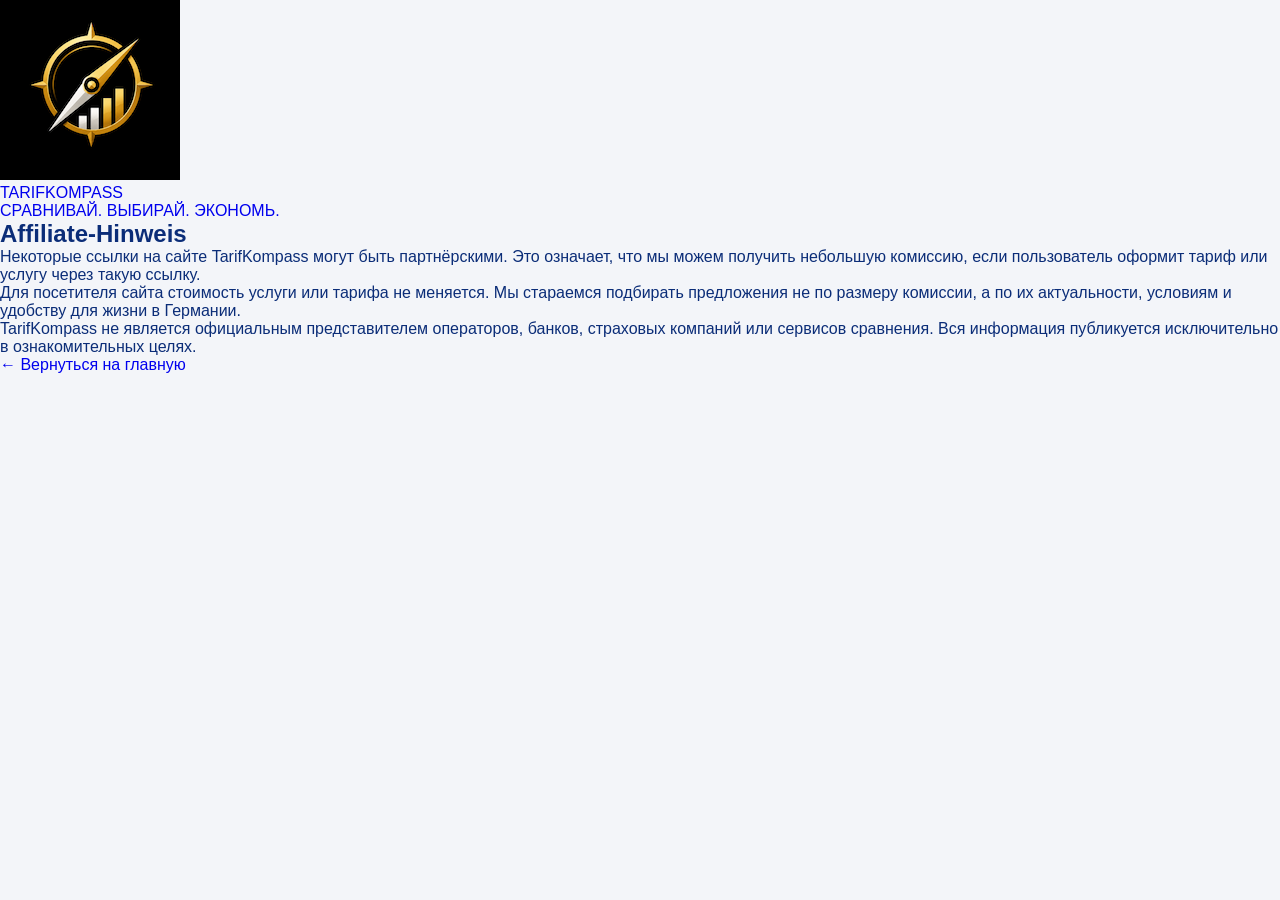
==== affiliate.html @ 52b6f0e2 "Update affiliate.html" ====
<!DOCTYPE html>
<html lang="ru">
<head>
  <meta charset="UTF-8">
  <meta name="viewport" content="width=device-width, initial-scale=1.0">

  <title>Affiliate-Hinweis | TarifKompass</title>

  <link rel="stylesheet" href="css/style.css">
</head>

<body>

<section class="simple-page">

  <header class="simple-header">

    <a href="index.html" class="simple-logo">

      <img src="images/apple-touch-icon.png" alt="Logo">

      <div>

        <div class="simple-logo-title">
          TARIF<span>KOMPASS</span>
        </div>

        <div class="simple-logo-subtitle">
          СРАВНИВАЙ. ВЫБИРАЙ. ЭКОНОМЬ.
        </div>

      </div>

    </a>

  </header>

  <div class="simple-content">

    <h1>
      Affiliate-Hinweis
    </h1>

    <p>
      Некоторые ссылки на сайте TarifKompass могут быть партнёрскими.
      Это означает, что мы можем получить небольшую комиссию,
      если пользователь оформит тариф или услугу через такую ссылку.
    </p>

    <p>
      Для посетителя сайта стоимость услуги или тарифа не меняется.
      Мы стараемся подбирать предложения не по размеру комиссии,
      а по их актуальности, условиям и удобству для жизни в Германии.
    </p>

    <p>
      TarifKompass не является официальным представителем операторов,
      банков, страховых компаний или сервисов сравнения.
      Вся информация публикуется исключительно в ознакомительных целях.
    </p>

    <a href="index.html" class="back-btn">
      ← Вернуться на главную
    </a>

  </div>

</section>

</body>
</html>
---- css/style.css ----
* {
  margin: 0;
  padding: 0;
  box-sizing: border-box;
}

body {
  font-family: Arial, sans-serif;
  background: #f3f5f9;
  color: #0b2d78;
  overflow-x: hidden;
}

a {
  text-decoration: none;
}

/* HERO */

.hero {
  background:
    linear-gradient(
      90deg,
      rgba(255,255,255,0.98) 0%,
      rgba(255,255,255,0.93) 34%,
      rgba(255,255,255,0.24) 66%,
      rgba(255,255,255,0.06) 100%
    ),
    url("../images/home-hero.webp");

  background-size: cover;
  background-position: center;

  border-bottom-left-radius: 48px;
  border-bottom-right-radius: 48px;

  padding: 28px 60px 120px;
  min-height: 720px;
}

/* HEADER */

.header {
  display: flex;
  align-items: flex-start;
  justify-content: space-between;
  gap: 28px;
  margin-bottom: 70px;
}

.logo {
  display: flex;
  align-items: center;
  gap: 16px;
}

.logo img {
  width: 72px;
  height: 72px;
}

.logo-title {
  font-size: 44px;
  line-height: 1;
  font-weight: 900;
  color: #0b2d78;
}

.logo-title span {
  color: #f4a400;
}

.logo-subtitle {
  margin-top: 8px;
  font-size: 13px;
  font-weight: 800;
  letter-spacing: 1.5px;
  color: #0b2d78;
}

/* NAVIGATION */

.top-nav {
  display: flex;
  align-items: center;
  gap: 12px;
  flex-wrap: wrap;
}

.nav-btn {
  color: white;
  font-size: 15px;
  font-weight: 800;
  padding: 15px 23px;
  border-radius: 12px;
  box-shadow: 0 6px 14px rgba(0,0,0,0.12);
  transition: 0.25s ease;
}

.nav-btn:hover {
  transform: translateY(-3px);
}

.nav-mobile {
  background: linear-gradient(135deg, #0b7cff, #0047ba);
}

.nav-internet {
  background: linear-gradient(135deg, #10c88a, #009967);
}

.nav-strom {
  background: linear-gradient(135deg, #ffbf1f, #f39b00);
}

/* GAS теперь под цвет большой карточки */
.nav-gas {
  background: linear-gradient(135deg, #39c6ff, #1296e8);
}

/* VPN чуть компактнее */
.nav-vpn {
  background: linear-gradient(135deg, #8545f6, #5b22bf);
  padding-left: 20px;
  padding-right: 20px;
  font-size: 14px;
}

/* LANGUAGE */

.lang-switch {
  display: flex;
  gap: 8px;
}

.lang-btn {
  width: 44px;
  height: 44px;
  border: none;
  border-radius: 10px;
  font-size: 15px;
  font-weight: 900;
  cursor: pointer;
  box-shadow: 0 6px 13px rgba(0,0,0,0.10);
}

.lang-btn.passive {
  background: white;
  color: #0b2d78;
}

.lang-btn.active {
  background: #0b7cff;
  color: white;
}

/* HERO CONTENT */

.hero-content {
  max-width: 760px;
}

.hero-text h1 {
  font-size: 68px;
  line-height: 1.08;
  font-weight: 900;
  color: #0b2d78;
  margin-bottom: 28px;
}

.hero-text p {
  font-size: 25px;
  line-height: 1.55;
  color: #173d8f;
  margin-bottom: 52px;
}

/* FEATURES */

.features {
  display: flex;
  align-items: center;
  gap: 58px;
  flex-wrap: wrap;
}

.feature {
  display: flex;
  align-items: center;
  gap: 26px;
}

.feature img {
  width: 42px;
  height: 42px;
  object-fit: contain;
  transform: scale(3.8);
  transform-origin: center;
}

.feature span {
  font-size: 20px;
  line-height: 1.24;
  font-weight: 900;
  color: #0b2d78;
}

/* SERVICE CARDS */

.service-cards {
  max-width: 1580px;
  margin: -85px auto 40px;
  padding: 0 40px;
  display: grid;
  grid-template-columns: repeat(5, 1fr);
  gap: 22px;
  position: relative;
  z-index: 10;
}

.service-card img {
  width: 100%;
  display: block;
  border-radius: 20px;
  box-shadow: 0 7px 16px rgba(0,0,0,0.10);
  transition: 0.25s ease;
}

.service-card:hover img {
  transform: translateY(-4px);
  box-shadow: 0 9px 18px rgba(0,0,0,0.12);
}

/* AUDIENCE */

.audience {
  max-width: 1580px;
  margin: 0 auto 30px;
  padding: 0 40px;
}

.audience h2 {
  text-align: center;
  font-size: 34px;
  font-weight: 900;
  color: #0b2d78;
  margin-bottom: 24px;
}

.audience-grid {
  display: grid;
  grid-template-columns: repeat(4, 1fr);
  gap: 20px;
}

.audience-card {
  position: relative;
  min-height: 178px;
  border-radius: 18px;
  overflow: hidden;
  background: white;
  box-shadow: 0 6px 15px rgba(0,0,0,0.06);
}

.audience-card > img {
  position: absolute;
  inset: 0;
  width: 100%;
  height: 100%;
  object-fit: cover;
}

.audience-card > div {
  position: absolute;
  top: 50%;
  left: 50%;
  transform: translateY(-50%);
  width: 45%;
  z-index: 2;
}

.audience-card h3 {
  font-size: 19px;
  line-height: 1.12;
  font-weight: 900;
  color: #0b2d78;
  margin-bottom: 7px;
}

.audience-card p {
  font-size: 14px;
  line-height: 1.36;
  color: #173d8f;
}

/* TELEGRAM */

.telegram-block {
  max-width: 1200px;
  min-height: 58px;
  margin: 0 auto 30px;
  padding: 6px 34px;
  background: white;
  border-radius: 18px;
  display: flex;
  align-items: center;
  justify-content: space-between;
  gap: 24px;
  box-shadow: 0 6px 15px rgba(0,0,0,0.06);
}

.telegram-info {
  display: flex;
  align-items: center;
  gap: 16px;
}

.telegram-info img {
  width: 26px;
  height: 26px;
  object-fit: contain;
  transform: scale(2.5);
  transform-origin: center;
}

.telegram-info h2 {
  font-size: 22px;
  line-height: 1;
  font-weight: 900;
  color: #0b2d78;
  margin-bottom: 0;
}

.telegram-info p {
  font-size: 13px;
  line-height: 1.1;
  color: #173d8f;
}

.telegram-buttons {
  display: flex;
  align-items: center;
  gap: 16px;
}

.telegram-btn {
  min-width: 160px;
  height: 42px;
  padding: 0 18px;
  border-radius: 14px;
  display: inline-flex;
  align-items: center;
  justify-content: center;
  gap: 10px;
  font-size: 15px;
  font-weight: 800;
  transition: 0.25s ease;
}

.telegram-btn img {
  width: 38px;
  height: 38px;
  object-fit: contain;
  transform: scale(1.28);
}

.telegram-btn-ru {
  background: white;
  color: #0b7cff;
  border: 2px solid #0b7cff;
  box-shadow: 0 5px 12px rgba(11,124,255,0.14);
}

.telegram-btn-de {
  background: linear-gradient(135deg, #16a8ff, #0067e8);
  color: white;
  border: 2px solid transparent;
  box-shadow: 0 6px 15px rgba(0,103,232,0.22);
}

.telegram-btn:hover {
  transform: translateY(-3px);
}

/* FOOTER */

.footer {
  display: flex;
  justify-content: center;
  align-items: center;
  gap: 56px;
  padding: 18px 20px 42px;
  flex-wrap: wrap;
}

.footer a {
  display: flex;
  align-items: center;
  gap: 28px;
  font-size: 18px;
  font-weight: 700;
  color: #0b2d78;
  transition: 0.2s ease;
}

.footer a:hover {
  opacity: 0.78;
}

.footer img {
  width: 38px;
  height: 38px;
  object-fit: contain;
  transform: scale(4.8);
  transform-origin: center;
}

/* RESPONSIVE */

@media (max-width: 1320px) {
  .header {
    flex-direction: column;
  }

  .service-cards {
    grid-template-columns: repeat(3, 1fr);
  }

  .audience-grid {
    grid-template-columns: repeat(2, 1fr);
  }

  .telegram-block {
    max-width: calc(100% - 80px);
  }
}

@media (max-width: 760px) {
  .hero {
    padding: 24px 20px 95px;
    min-height: auto;
    border-bottom-left-radius: 28px;
    border-bottom-right-radius: 28px;
  }

  .logo-title {
    font-size: 32px;
  }

  .logo img {
    width: 56px;
    height: 56px;
  }

  .top-nav {
    justify-content: flex-start;
  }

  .nav-btn {
    font-size: 13px;
    padding: 13px 16px;
  }

  .nav-vpn {
    font-size: 13px;
    padding-left: 16px;
    padding-right: 16px;
  }

  .lang-btn {
    width: 42px;
    height: 42px;
    font-size: 14px;
  }

  .hero-text h1 {
    font-size: 42px;
  }

  .hero-text p {
    font-size: 18px;
  }

  .features {
    flex-direction: column;
    gap: 24px;
    align-items: flex-start;
  }

  .feature img {
    transform: scale(2.4);
  }

  .service-cards {
    grid-template-columns: 1fr;
    margin-top: -65px;
    padding: 0 20px;
  }

  .audience {
    padding: 0 20px;
  }

  .audience-grid {
    grid-template-columns: 1fr;
  }

  .audience-card {
    min-height: 180px;
  }

  .audience-card > div {
    left: 45%;
    width: 52%;
  }

  .telegram-block {
    max-width: calc(100% - 40px);
    min-height: auto;
    padding: 14px 22px;
    flex-direction: column;
    align-items: flex-start;
  }

  .telegram-info {
    flex-direction: column;
    align-items: flex-start;
    gap: 14px;
  }

  .telegram-buttons {
    width: 100%;
    flex-direction: column;
  }

  .telegram-btn {
    width: 100%;
  }

  .footer {
    gap: 28px;
  }
}
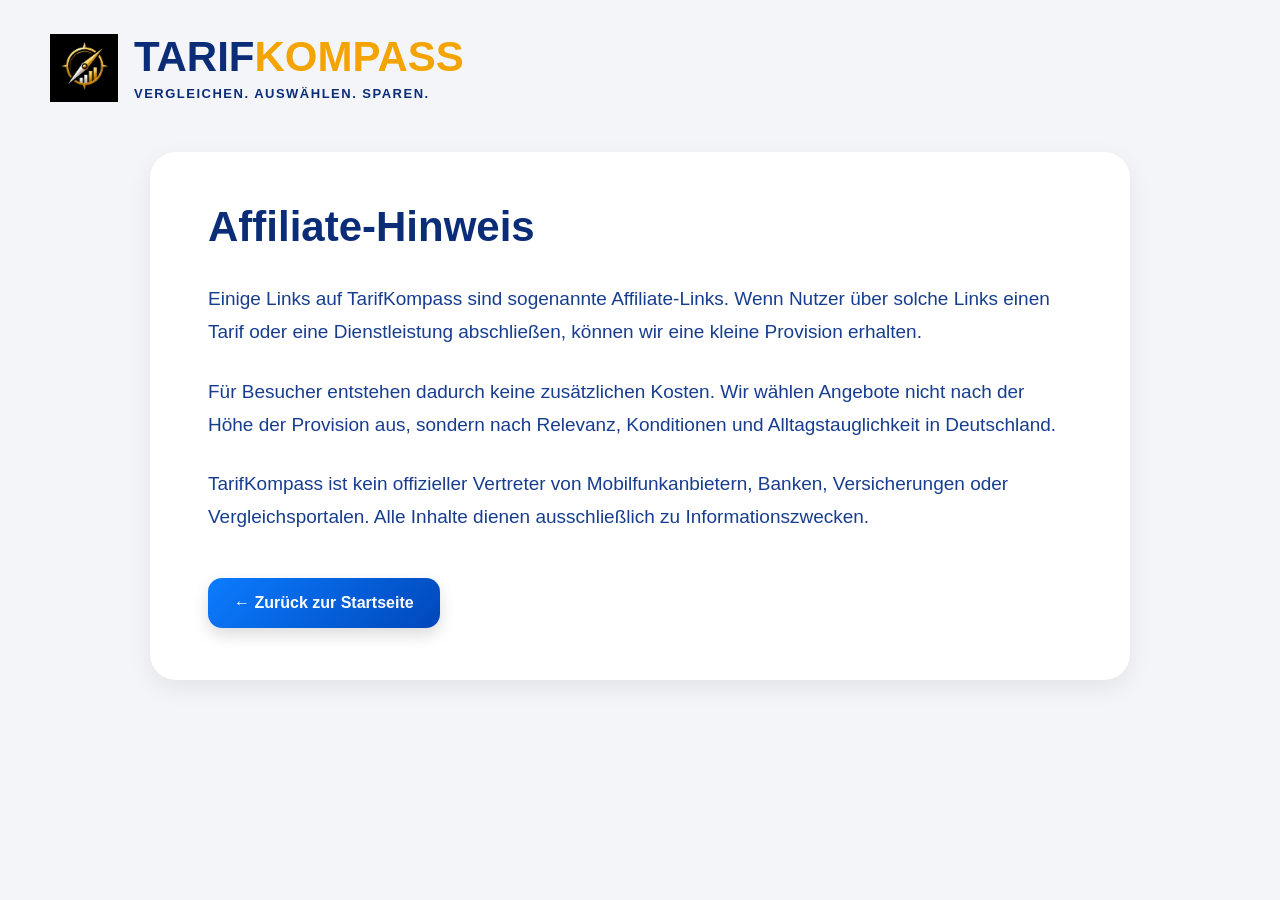
==== commit 373c478a: "Update affiliate.html" ====
--- a/affiliate.html
+++ b/affiliate.html
@@ -1,5 +1,5 @@
 <!DOCTYPE html>
-<html lang="ru">
+<html lang="de">
 <head>
   <meta charset="UTF-8">
   <meta name="viewport" content="width=device-width, initial-scale=1.0">
@@ -26,7 +26,7 @@
         </div>
 
         <div class="simple-logo-subtitle">
-          СРАВНИВАЙ. ВЫБИРАЙ. ЭКОНОМЬ.
+          VERGLEICHEN. AUSWÄHLEN. SPAREN.
         </div>
 
       </div>
@@ -42,25 +42,25 @@
     </h1>
 
     <p>
-      Некоторые ссылки на сайте TarifKompass могут быть партнёрскими.
-      Это означает, что мы можем получить небольшую комиссию,
-      если пользователь оформит тариф или услугу через такую ссылку.
+      Einige Links auf TarifKompass sind sogenannte Affiliate-Links.
+      Wenn Nutzer über solche Links einen Tarif oder eine Dienstleistung abschließen,
+      können wir eine kleine Provision erhalten.
     </p>
 
     <p>
-      Для посетителя сайта стоимость услуги или тарифа не меняется.
-      Мы стараемся подбирать предложения не по размеру комиссии,
-      а по их актуальности, условиям и удобству для жизни в Германии.
+      Für Besucher entstehen dadurch keine zusätzlichen Kosten.
+      Wir wählen Angebote nicht nach der Höhe der Provision aus,
+      sondern nach Relevanz, Konditionen und Alltagstauglichkeit in Deutschland.
     </p>
 
     <p>
-      TarifKompass не является официальным представителем операторов,
-      банков, страховых компаний или сервисов сравнения.
-      Вся информация публикуется исключительно в ознакомительных целях.
+      TarifKompass ist kein offizieller Vertreter von Mobilfunkanbietern,
+      Banken, Versicherungen oder Vergleichsportalen.
+      Alle Inhalte dienen ausschließlich zu Informationszwecken.
     </p>
 
     <a href="index.html" class="back-btn">
-      ← Вернуться на главную
+      ← Zurück zur Startseite
     </a>
 
   </div>
--- a/css/style.css
+++ b/css/style.css
@@ -113,12 +113,10 @@
   background: linear-gradient(135deg, #ffbf1f, #f39b00);
 }
 
-/* GAS теперь под цвет большой карточки */
 .nav-gas {
   background: linear-gradient(135deg, #39c6ff, #1296e8);
 }
 
-/* VPN чуть компактнее */
 .nav-vpn {
   background: linear-gradient(135deg, #8545f6, #5b22bf);
   padding-left: 20px;
@@ -134,14 +132,23 @@
 }
 
 .lang-btn {
-  width: 44px;
-  height: 44px;
+  width: 42px;
+  height: 42px;
+
+  display: flex;
+  align-items: center;
+  justify-content: center;
+
+  padding: 0;
   border: none;
   border-radius: 10px;
-  font-size: 15px;
-  font-weight: 900;
+
+  font-size: 14px;
+  line-height: 1;
+  font-weight: 900;
+
   cursor: pointer;
-  box-shadow: 0 6px 13px rgba(0,0,0,0.10);
+  box-shadow: 0 5px 12px rgba(0,0,0,0.10);
 }
 
 .lang-btn.passive {
@@ -211,9 +218,11 @@
   max-width: 1580px;
   margin: -85px auto 40px;
   padding: 0 40px;
+
   display: grid;
   grid-template-columns: repeat(5, 1fr);
   gap: 22px;
+
   position: relative;
   z-index: 10;
 }
@@ -222,13 +231,12 @@
   width: 100%;
   display: block;
   border-radius: 20px;
-  box-shadow: 0 7px 16px rgba(0,0,0,0.10);
+  box-shadow: 0 8px 18px rgba(0,0,0,0.11);
   transition: 0.25s ease;
 }
 
 .service-card:hover img {
   transform: translateY(-4px);
-  box-shadow: 0 9px 18px rgba(0,0,0,0.12);
 }
 
 /* AUDIENCE */
@@ -300,12 +308,15 @@
   min-height: 58px;
   margin: 0 auto 30px;
   padding: 6px 34px;
+
   background: white;
   border-radius: 18px;
+
   display: flex;
   align-items: center;
   justify-content: space-between;
   gap: 24px;
+
   box-shadow: 0 6px 15px rgba(0,0,0,0.06);
 }
 
@@ -347,13 +358,17 @@
   min-width: 160px;
   height: 42px;
   padding: 0 18px;
+
   border-radius: 14px;
+
   display: inline-flex;
   align-items: center;
   justify-content: center;
   gap: 10px;
+
   font-size: 15px;
   font-weight: 800;
+
   transition: 0.25s ease;
 }
 
@@ -415,6 +430,96 @@
   transform-origin: center;
 }
 
+/* SIMPLE PAGES */
+
+.simple-page {
+  min-height: 100vh;
+  background: #f3f5f9;
+  padding: 34px 20px 80px;
+}
+
+.simple-header {
+  max-width: 1180px;
+  margin: 0 auto 46px;
+}
+
+.simple-logo {
+  display: inline-flex;
+  align-items: center;
+  gap: 16px;
+}
+
+.simple-logo img {
+  width: 68px;
+  height: 68px;
+}
+
+.simple-logo-title {
+  font-size: 42px;
+  line-height: 1;
+  font-weight: 900;
+  color: #0b2d78;
+}
+
+.simple-logo-title span {
+  color: #f4a400;
+}
+
+.simple-logo-subtitle {
+  margin-top: 8px;
+  font-size: 13px;
+  font-weight: 800;
+  letter-spacing: 1.5px;
+  color: #0b2d78;
+}
+
+.simple-content {
+  max-width: 980px;
+  margin: 0 auto;
+  background: white;
+  border-radius: 26px;
+  padding: 52px 58px;
+  box-shadow: 0 8px 24px rgba(0,0,0,0.07);
+}
+
+.simple-content h1 {
+  font-size: 42px;
+  line-height: 1.1;
+  color: #0b2d78;
+  margin-bottom: 32px;
+}
+
+.simple-content p {
+  font-size: 19px;
+  line-height: 1.75;
+  color: #173d8f;
+  margin-bottom: 26px;
+}
+
+.back-btn {
+  display: inline-flex;
+  align-items: center;
+  justify-content: center;
+
+  margin-top: 18px;
+  padding: 16px 26px;
+
+  border-radius: 14px;
+
+  background: linear-gradient(135deg, #0b7cff, #0047ba);
+  color: white;
+
+  font-size: 16px;
+  font-weight: 800;
+
+  box-shadow: 0 7px 16px rgba(0,0,0,0.14);
+  transition: 0.25s ease;
+}
+
+.back-btn:hover {
+  transform: translateY(-3px);
+}
+
 /* RESPONSIVE */
 
 @media (max-width: 1320px) {
@@ -468,9 +573,9 @@
   }
 
   .lang-btn {
-    width: 42px;
-    height: 42px;
-    font-size: 14px;
+    width: 40px;
+    height: 40px;
+    font-size: 13px;
   }
 
   .hero-text h1 {
@@ -540,4 +645,27 @@
   .footer {
     gap: 28px;
   }
-}
+
+  .simple-logo-title {
+    font-size: 30px;
+  }
+
+  .simple-logo img {
+    width: 56px;
+    height: 56px;
+  }
+
+  .simple-content {
+    padding: 34px 24px;
+    border-radius: 20px;
+  }
+
+  .simple-content h1 {
+    font-size: 32px;
+  }
+
+  .simple-content p {
+    font-size: 17px;
+    line-height: 1.65;
+  }
+}
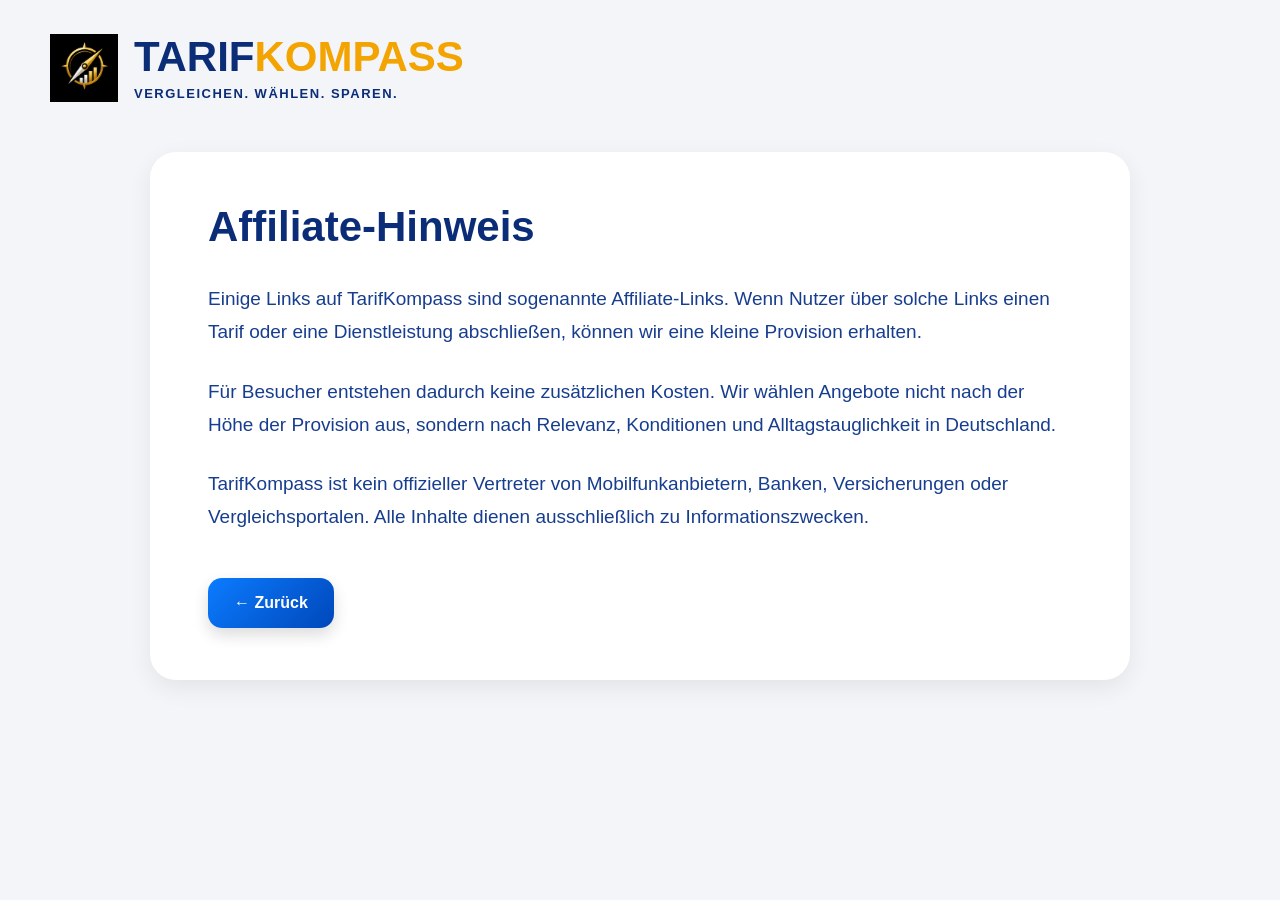
==== commit 02511831: "Update affiliate.html" ====
--- a/affiliate.html
+++ b/affiliate.html
@@ -26,7 +26,7 @@
         </div>
 
         <div class="simple-logo-subtitle">
-          VERGLEICHEN. AUSWÄHLEN. SPAREN.
+          VERGLEICHEN. WÄHLEN. SPAREN.
         </div>
 
       </div>
@@ -59,8 +59,8 @@
       Alle Inhalte dienen ausschließlich zu Informationszwecken.
     </p>
 
-    <a href="index.html" class="back-btn">
-      ← Zurück zur Startseite
+    <a href="javascript:history.back()" class="back-btn">
+      ← Zurück
     </a>
 
   </div>
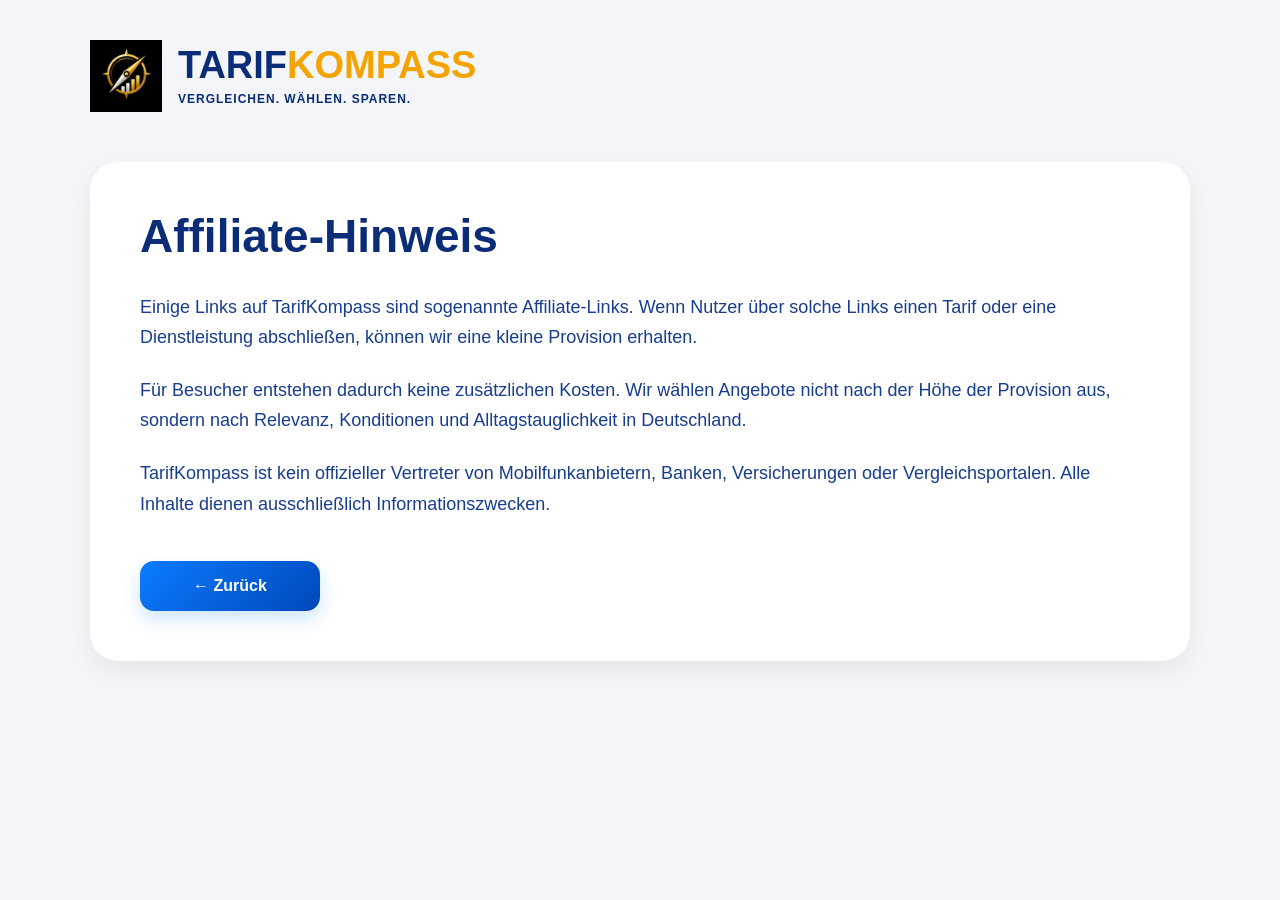
==== commit f35f8030: "Update affiliate.html" ====
--- a/affiliate.html
+++ b/affiliate.html
@@ -1,12 +1,13 @@
 <!DOCTYPE html>
 <html lang="de">
+
 <head>
   <meta charset="UTF-8">
   <meta name="viewport" content="width=device-width, initial-scale=1.0">
 
   <title>Affiliate-Hinweis | TarifKompass</title>
 
-  <link rel="stylesheet" href="css/style.css">
+  <link rel="stylesheet" href="css/legal.css">
 </head>
 
 <body>
@@ -56,7 +57,7 @@
     <p>
       TarifKompass ist kein offizieller Vertreter von Mobilfunkanbietern,
       Banken, Versicherungen oder Vergleichsportalen.
-      Alle Inhalte dienen ausschließlich zu Informationszwecken.
+      Alle Inhalte dienen ausschließlich Informationszwecken.
     </p>
 
     <a href="javascript:history.back()" class="back-btn">
--- a/css/legal.css
+++ b/css/legal.css
@@ -0,0 +1,132 @@
+* {
+  margin: 0;
+  padding: 0;
+  box-sizing: border-box;
+}
+
+body {
+  font-family: Arial, sans-serif;
+  background: #f3f5f9;
+  color: #0b2d78;
+}
+
+a {
+  text-decoration: none;
+}
+
+.simple-page {
+  min-height: 100vh;
+  padding: 40px 20px 80px;
+}
+
+.simple-header {
+  max-width: 1100px;
+  margin: 0 auto 50px;
+}
+
+.simple-logo {
+  display: flex;
+  align-items: center;
+  gap: 16px;
+}
+
+.simple-logo img {
+  width: 72px;
+  height: 72px;
+  object-fit: contain;
+}
+
+.simple-logo-title {
+  font-size: 38px;
+  font-weight: 900;
+  line-height: 1;
+  color: #0b2d78;
+}
+
+.simple-logo-title span {
+  color: #f4a400;
+}
+
+.simple-logo-subtitle {
+  margin-top: 8px;
+  font-size: 12px;
+  font-weight: 800;
+  letter-spacing: 1px;
+  color: #0b2d78;
+}
+
+.simple-content {
+  max-width: 1100px;
+  margin: 0 auto;
+  background: white;
+  border-radius: 28px;
+  padding: 50px;
+  box-shadow: 0 10px 24px rgba(0,0,0,0.06);
+}
+
+.simple-content h1 {
+  font-size: 46px;
+  line-height: 1.08;
+  font-weight: 900;
+  color: #0b2d78;
+  margin-bottom: 30px;
+}
+
+.simple-content p {
+  font-size: 18px;
+  line-height: 1.7;
+  color: #173d8f;
+  margin-bottom: 22px;
+}
+
+.back-btn {
+  margin-top: 20px;
+  display: inline-flex;
+  align-items: center;
+  justify-content: center;
+  min-width: 180px;
+  height: 50px;
+  padding: 0 24px;
+  border-radius: 14px;
+  background: linear-gradient(135deg, #0b7cff, #0047ba);
+  color: white;
+  font-size: 16px;
+  font-weight: 800;
+  box-shadow: 0 8px 18px rgba(11,124,255,0.20);
+}
+
+@media (max-width: 760px) {
+  .simple-page {
+    padding: 28px 16px 50px;
+  }
+
+  .simple-logo img {
+    width: 58px;
+    height: 58px;
+  }
+
+  .simple-logo-title {
+    font-size: 30px;
+  }
+
+  .simple-logo-subtitle {
+    font-size: 10px;
+  }
+
+  .simple-content {
+    padding: 30px 24px;
+    border-radius: 22px;
+  }
+
+  .simple-content h1 {
+    font-size: 34px;
+  }
+
+  .simple-content p {
+    font-size: 17px;
+  }
+
+  .back-btn {
+    width: 100%;
+  }
+}
